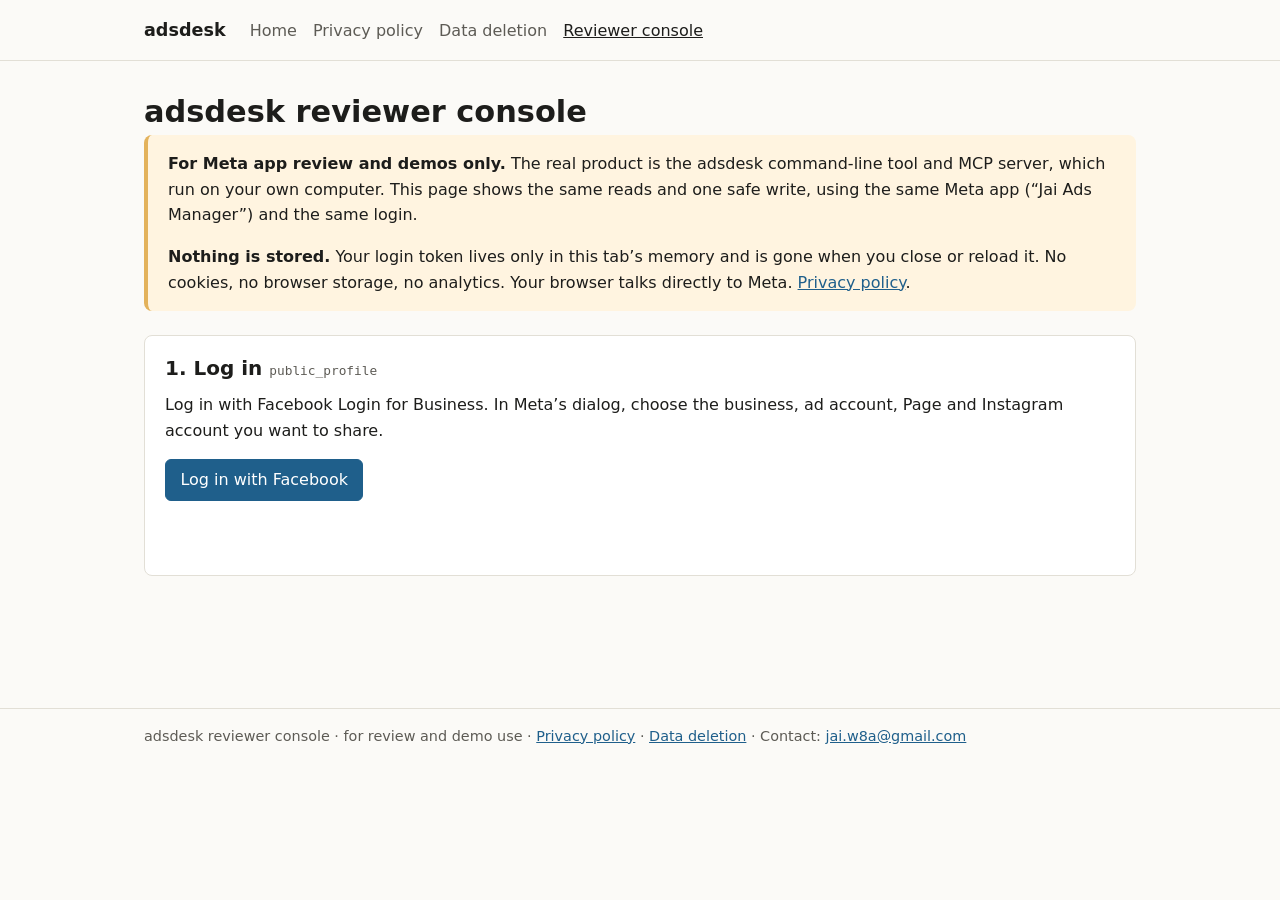
==== console/index.html @ 6d8ef981 "adsdesk: public privacy policy, data deletion, home page and reviewer console Co-Authored-By: Claude" ====
<!doctype html>
<html lang="en">
<head>
<meta charset="utf-8">
<meta name="viewport" content="width=device-width, initial-scale=1">
<meta http-equiv="Content-Security-Policy" content="default-src 'none'; script-src 'self'; style-src 'self'; connect-src https://graph.facebook.com; img-src 'self'; base-uri 'none'; form-action 'none'">
<meta name="referrer" content="no-referrer">
<title>Reviewer console</title>
<meta name="description" content="Browser console for Meta app review and demos: log in with Facebook Login for Business and see the same data the command-line tool shows.">
<link rel="stylesheet" href="../style.css">
</head>
<body>
<div id="demo-banner" class="demo-banner hidden">Demo mode: invented data for “Acme Foods”. Nothing is sent to Meta. <a href="./">Leave demo mode</a></div>
<header class="site"><div class="wrap wide">
  <a class="brand" href="../" data-product-name>adsdesk</a>
  <nav><a href="../">Home</a><a href="../privacy.html">Privacy policy</a><a href="../data-deletion.html">Data deletion</a><a href="./" aria-current="page">Reviewer console</a></nav>
</div></header>

<main class="wrap wide">
  <h1><span data-product-name>adsdesk</span> reviewer console</h1>
  <div class="box warn">
    <p><strong>For Meta app review and demos only.</strong> The real product is the <span data-product-name>adsdesk</span> command-line tool and MCP server, which run on your own computer. This page shows the same reads and one safe write, using the same Meta app (“<span data-app-name>Jai Ads Manager</span>”) and the same login.</p>
    <p><strong>Nothing is stored.</strong> Your login token lives only in this tab’s memory and is gone when you close or reload it. No cookies, no browser storage, no analytics. Your browser talks directly to Meta. <a href="../privacy.html">Privacy policy</a>.</p>
  </div>

  <!-- 1. Login: public_profile -->
  <section class="panel" id="login-panel" aria-labelledby="login-h">
    <h2 id="login-h">1. Log in <span class="perm">public_profile</span></h2>
    <div id="logged-out">
      <p>Log in with Facebook Login for Business. In Meta’s dialog, choose the business, ad account, Page and Instagram account you want to share.</p>
      <div class="row"><button id="login-btn" type="button">Log in with Facebook</button></div>
    </div>
    <div id="logged-in" class="hidden">
      <p>Logged in as <strong id="me-name"></strong> (Meta user ID <code id="me-id"></code>).</p>
      <p>Permissions granted: <span id="me-perms"></span></p>
      <div class="row">
        <button id="logout-btn" type="button" class="secondary">Log out (forget the token)</button>
        <button id="revoke-btn" type="button" class="secondary">Remove app access on Meta…</button>
      </div>
    </div>
    <p id="login-status" class="status" role="status" aria-live="polite"></p>
  </section>

  <div id="app" class="hidden">
    <!-- 2. Ad accounts and insights: ads_read -->
    <section class="panel" aria-labelledby="ads-h">
      <h2 id="ads-h">2. Ad accounts and performance <span class="perm">ads_read</span></h2>
      <div class="row">
        <label for="account-select">Ad account</label>
        <select id="account-select"></select>
        <label for="preset-select">Period</label>
        <select id="preset-select">
          <option value="last_7d">Last 7 days</option>
          <option value="last_30d">Last 30 days</option>
          <option value="this_month">This month</option>
        </select>
        <button id="refresh-ads" type="button" class="secondary">Refresh</button>
      </div>
      <div id="account-kpis" class="kpis"></div>
      <h3>Campaigns</h3>
      <div class="table-scroll"><table id="campaigns-table"></table></div>
      <h3>Campaign performance</h3>
      <div class="table-scroll"><table id="insights-table"></table></div>
      <p id="ads-status" class="status" role="status" aria-live="polite"></p>
    </section>

    <!-- 3. Pages: pages_show_list, pages_read_engagement -->
    <section class="panel" aria-labelledby="pages-h">
      <h2 id="pages-h">3. Facebook Pages <span class="perm">pages_show_list · pages_read_engagement</span></h2>
      <p>The Pages you shared, their audience figures, and the Instagram account linked to each.</p>
      <div class="table-scroll"><table id="pages-table"></table></div>
      <p id="pages-status" class="status" role="status" aria-live="polite"></p>
    </section>

    <!-- 4. Instagram: instagram_basic, instagram_manage_insights -->
    <section class="panel" aria-labelledby="ig-h">
      <h2 id="ig-h">4. Instagram <span class="perm">instagram_basic · instagram_manage_insights</span></h2>
      <div class="row">
        <label for="ig-select">Instagram account</label>
        <select id="ig-select"></select>
      </div>
      <div id="ig-profile" class="kpis"></div>
      <h3>Account insights, last 7 days</h3>
      <div id="ig-insights" class="kpis"></div>
      <h3>Recent posts</h3>
      <div class="table-scroll"><table id="ig-media"></table></div>
      <p id="ig-status" class="status" role="status" aria-live="polite"></p>
    </section>

    <!-- 5. Safe write: ads_management -->
    <section class="panel" aria-labelledby="write-h">
      <h2 id="write-h">5. Create, rename and delete a paused campaign <span class="perm">ads_management</span></h2>
      <p>This creates one campaign with status <strong>PAUSED</strong> in the selected ad account. It has no ad sets, ads or budget, so it cannot spend money. Each step shows the exact change and needs you to type a confirmation word. This page can only rename or delete a campaign it created in this tab.</p>
      <div class="row">
        <label for="new-name">Campaign name</label>
        <input id="new-name" type="text" maxlength="200" autocomplete="off">
        <button id="create-btn" type="button">Create paused campaign…</button>
      </div>
      <div id="created" class="hidden">
        <div class="kpis" id="created-kpis"></div>
        <div class="row">
          <label for="rename-name">New name</label>
          <input id="rename-name" type="text" maxlength="200" autocomplete="off">
          <button id="rename-btn" type="button">Rename…</button>
          <button id="delete-btn" type="button" class="danger">Delete…</button>
        </div>
      </div>
      <p id="write-status" class="status" role="status" aria-live="polite"></p>
    </section>
  </div>

  <dialog id="confirm-dialog" aria-labelledby="confirm-title">
    <form method="dialog" id="confirm-form">
      <h2 id="confirm-title">Confirm</h2>
      <p id="confirm-summary"></p>
      <div class="table-scroll"><table id="confirm-table"></table></div>
      <p><label for="confirm-input">Type <strong><code id="confirm-word"></code></strong> to confirm:</label></p>
      <div class="row"><input id="confirm-input" type="text" autocomplete="off" spellcheck="false"></div>
      <div class="row">
        <button id="confirm-ok" type="submit" value="ok" disabled>Confirm</button>
        <button type="submit" value="cancel" class="secondary">Cancel</button>
      </div>
    </form>
  </dialog>
</main>
<footer class="site"><div class="wrap wide"><span data-product-name>adsdesk</span> reviewer console · for review and demo use · <a href="../privacy.html">Privacy policy</a> · <a href="../data-deletion.html">Data deletion</a> · Contact: <a href="mailto:jai.w8a@gmail.com">jai.w8a@gmail.com</a></div></footer>
<script src="config.js"></script>
<script src="console.js"></script>
</body>
</html>
---- style.css ----
/* Shared styles for the policy pages and the reviewer console. No web fonts, no external requests. */
:root {
  --bg: #fbfaf7;
  --surface: #ffffff;
  --text: #1d1d1b;
  --muted: #5d5b55;
  --line: #e2dfd6;
  --accent: #1f5f8b;
  --accent-text: #ffffff;
  --note-bg: #eef5fa;
  --warn-bg: #fff4e0;
  --warn-line: #e3b25b;
  --danger: #a33a2a;
  --ok: #2d6a3e;
  --mono: ui-monospace, SFMono-Regular, Menlo, Consolas, monospace;
  color-scheme: light dark;
}
@media (prefers-color-scheme: dark) {
  :root {
    --bg: #141412;
    --surface: #1d1d1a;
    --text: #ecebe6;
    --muted: #a9a69c;
    --line: #34332e;
    --accent: #7bb6df;
    --accent-text: #0e1a22;
    --note-bg: #1a2730;
    --warn-bg: #2d2516;
    --warn-line: #8a6a2c;
    --danger: #f08c7a;
    --ok: #8fd19e;
  }
}
* { box-sizing: border-box; }
html { -webkit-text-size-adjust: 100%; }
body {
  margin: 0;
  background: var(--bg);
  color: var(--text);
  font: 16px/1.6 system-ui, -apple-system, "Segoe UI", Roboto, "Helvetica Neue", Arial, sans-serif;
}
.wrap { max-width: 46rem; margin: 0 auto; padding: 0 16px 4rem; }
.wide { max-width: 64rem; }
header.site { border-bottom: 1px solid var(--line); margin-bottom: 2rem; }
header.site .wrap { display: flex; flex-wrap: wrap; align-items: baseline; gap: .5rem 1.5rem; padding-top: 1rem; padding-bottom: 1rem; }
header.site .brand { font-weight: 700; font-size: 1.1rem; color: var(--text); text-decoration: none; }
header.site nav { display: flex; flex-wrap: wrap; gap: .25rem 1rem; }
header.site nav a { color: var(--muted); text-decoration: none; }
header.site nav a:hover, header.site nav a[aria-current="page"] { color: var(--text); text-decoration: underline; }
h1 { font-size: 1.9rem; line-height: 1.25; margin: 0 0 .25rem; }
h2 { font-size: 1.25rem; margin: 2.25rem 0 .5rem; }
h3 { font-size: 1.05rem; margin: 1.5rem 0 .25rem; }
p, ul, ol, table { margin: 0 0 1rem; }
li { margin-bottom: .35rem; }
a { color: var(--accent); }
.meta { color: var(--muted); margin-bottom: 1.5rem; }
code, kbd, pre { font-family: var(--mono); font-size: .92em; }
code { background: var(--surface); border: 1px solid var(--line); border-radius: 4px; padding: 0 .3em; overflow-wrap: anywhere; }
pre { background: var(--surface); border: 1px solid var(--line); border-radius: 6px; padding: .75rem 1rem; overflow-x: auto; }
pre code { border: 0; padding: 0; background: none; }
.box { background: var(--note-bg); border-radius: 8px; padding: 1rem 1.25rem; margin: 0 0 1.5rem; }
.box > :last-child { margin-bottom: 0; }
.warn { background: var(--warn-bg); border-left: 4px solid var(--warn-line); }
.table-scroll { overflow-x: auto; margin-bottom: 1rem; }
table { border-collapse: collapse; width: 100%; font-size: .95rem; }
th, td { text-align: left; vertical-align: top; border-bottom: 1px solid var(--line); padding: .5rem .6rem .5rem 0; }
th { font-weight: 600; }
footer.site { border-top: 1px solid var(--line); margin-top: 3rem; color: var(--muted); font-size: .9rem; }
footer.site .wrap { padding-top: 1rem; padding-bottom: 2rem; }

/* Console */
button, .button {
  font: inherit; cursor: pointer; border-radius: 6px; border: 1px solid var(--accent);
  background: var(--accent); color: var(--accent-text); padding: .45rem .9rem; text-decoration: none; display: inline-block;
}
button.secondary { background: transparent; color: var(--accent); }
button.danger { background: var(--danger); border-color: var(--danger); color: #fff; }
button:disabled { opacity: .5; cursor: not-allowed; }
input[type="text"], select {
  font: inherit; color: var(--text); background: var(--surface); border: 1px solid var(--line);
  border-radius: 6px; padding: .4rem .6rem; max-width: 100%;
}
input[type="text"] { width: 22rem; }
.row { display: flex; flex-wrap: wrap; gap: .5rem; align-items: center; margin-bottom: 1rem; }
.panel { background: var(--surface); border: 1px solid var(--line); border-radius: 8px; padding: 1rem 1.25rem; margin-bottom: 1.25rem; }
.panel h2 { margin-top: 0; }
.perm { font-family: var(--mono); font-size: .8rem; color: var(--muted); font-weight: normal; }
.status { color: var(--muted); min-height: 1.6em; }
.status.error { color: var(--danger); }
.status.ok { color: var(--ok); }
.kpis { display: flex; flex-wrap: wrap; gap: .75rem; margin-bottom: 1rem; }
.kpi { border: 1px solid var(--line); border-radius: 6px; padding: .5rem .75rem; min-width: 8rem; }
.kpi .label { color: var(--muted); font-size: .8rem; }
.kpi .value { font-size: 1.2rem; font-weight: 600; }
dialog { border: 1px solid var(--line); border-radius: 10px; background: var(--surface); color: var(--text); max-width: min(32rem, calc(100vw - 32px)); }
dialog::backdrop { background: rgb(0 0 0 / .45); }
.hidden { display: none !important; }
.demo-banner { background: var(--warn-bg); border-bottom: 1px solid var(--warn-line); text-align: center; padding: .4rem 16px; font-size: .9rem; }
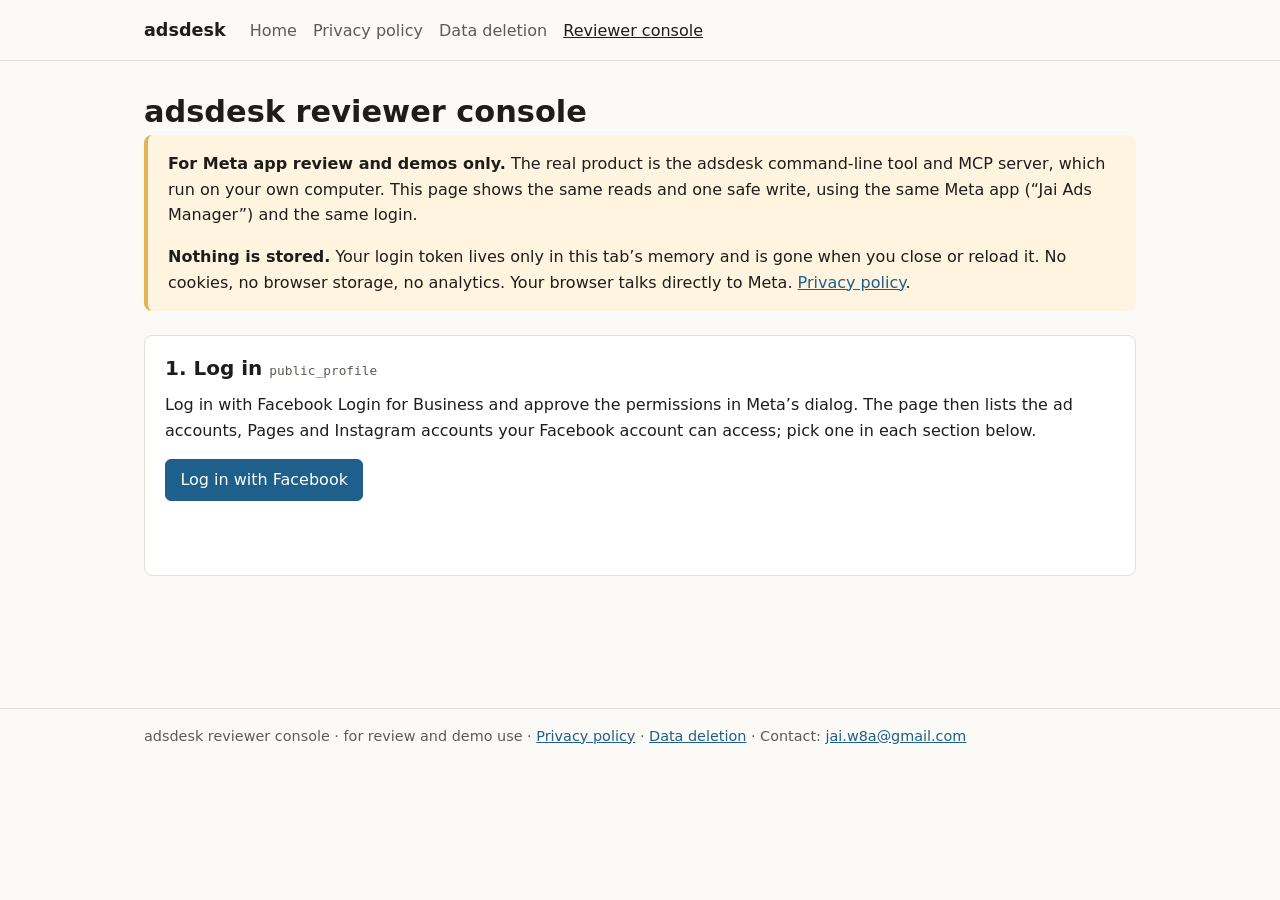
==== commit 1de56cac: "Privacy and console: describe login access accurately Co-Authored-By: Claude Opus 5.5 <noreply@anthr" ====
--- a/console/index.html
+++ b/console/index.html
@@ -27,7 +27,7 @@
   <section class="panel" id="login-panel" aria-labelledby="login-h">
     <h2 id="login-h">1. Log in <span class="perm">public_profile</span></h2>
     <div id="logged-out">
-      <p>Log in with Facebook Login for Business. In Meta’s dialog, choose the business, ad account, Page and Instagram account you want to share.</p>
+      <p>Log in with Facebook Login for Business and approve the permissions in Meta’s dialog. The page then lists the ad accounts, Pages and Instagram accounts your Facebook account can access; pick one in each section below.</p>
       <div class="row"><button id="login-btn" type="button">Log in with Facebook</button></div>
     </div>
     <div id="logged-in" class="hidden">
@@ -67,7 +67,7 @@
     <!-- 3. Pages: pages_show_list, pages_read_engagement -->
     <section class="panel" aria-labelledby="pages-h">
       <h2 id="pages-h">3. Facebook Pages <span class="perm">pages_show_list · pages_read_engagement</span></h2>
-      <p>The Pages you shared, their audience figures, and the Instagram account linked to each.</p>
+      <p>The Pages you can access, their audience figures, and the Instagram account linked to each.</p>
       <div class="table-scroll"><table id="pages-table"></table></div>
       <p id="pages-status" class="status" role="status" aria-live="polite"></p>
     </section>
